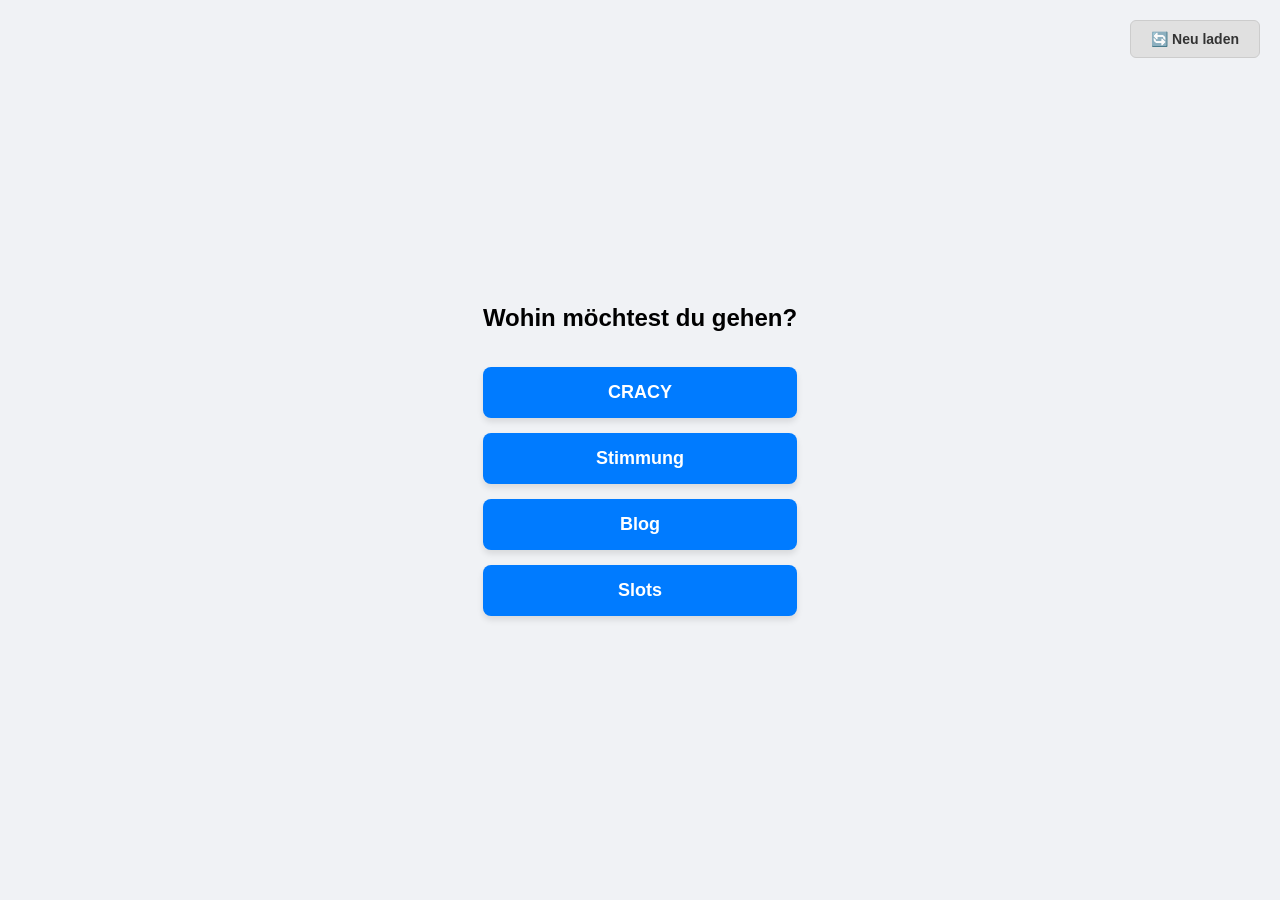
==== index.html @ 9c5818b0 "push" ====
<!DOCTYPE html>
<html lang="de">
<head>
    <meta charset="UTF-8">
    <meta name="viewport" content="width=device-width, initial-scale=1.0">
    <title>Zentrierte Navigation mit Reload</title>
    <style>
        /* Setzt die Seite auf die volle Höhe und zentriert den Inhalt */
        body {
            margin: 0;
            padding: 0;
            height: 100vh;
            display: flex;
            justify-content: center;
            align-items: center;
            background-color: #f0f2f5;
            font-family: Arial, sans-serif;
            position: relative; /* Wichtig für die Positionierung des Reload-Buttons */
        }

        /* Reload-Button oben rechts */
        .reload-btn {
            position: absolute;
            top: 20px;
            right: 20px;
            padding: 10px 20px;
            font-size: 14px;
            font-weight: bold;
            color: #333;
            background-color: #e0e0e0;
            border: 1px solid #ccc;
            border-radius: 6px;
            cursor: pointer;
            transition: background-color 0.2s ease;
        }

        .reload-btn:hover {
            background-color: #d0d0d0;
        }

        .reload-btn:active {
            transform: scale(0.98);
        }

        /* Container für die Buttons in der Mitte */
        .nav-container {
            display: flex;
            flex-direction: column;
            gap: 15px; /* Abstand zwischen den Buttons */
            text-align: center;
        }

        /* Styling für die Buttons */
        .nav-btn {
            padding: 15px 30px;
            font-size: 18px;
            font-weight: bold;
            color: white;
            background-color: #007bff;
            border: none;
            border-radius: 8px;
            cursor: pointer;
            transition: background-color 0.3s ease, transform 0.1s ease;
            box-shadow: 0 4px 6px rgba(0, 0, 0, 0.1);
        }

        /* Effekt beim Drüberfahren mit der Maus */
        .nav-btn:hover {
            background-color: #0056b3;
        }

        /* Effekt beim Anklicken */
        .nav-btn:active {
            transform: scale(0.98);
        }
    </style>
</head>
<body>

    <!-- Neuer Reload-Button oben rechts -->
    <button class="reload-btn" onclick="seiteNeuLaden()">🔄 Neu laden</button>

    <!-- Zentrierte Navigation -->
    <div class="nav-container">
        <h2>Wohin möchtest du gehen?</h2>
        <button class="nav-btn" onclick="navigiereZu('https://privat-jeyk.github.io/daily/CRACY/')">CRACY</button>
         <button class="nav-btn" onclick="navigiereZu('https://privat-jeyk.github.io/daily/Posityv/')">Stimmung</button>
         <button class="nav-btn" onclick="navigiereZu('https://privat-jeyk.github.io/daily/blog/')">Blog</button>
         <button class="nav-btn" onclick="navigiereZu('https://privat-jeyk.github.io/daily/slots/')">Slots</button>
    <script>
        // JavaScript-Funktion für die Weiterleitung
        function navigiereZu(zielUrl) {
            window.location.href = zielUrl;
        }

        // JavaScript-Funktion zum Neuladen vom Server 
        function seiteNeuLaden() {
            // true erzwingt das Neuladen vom Server (umgeht den Browser-Cache)
            window.location.reload(true);
        }
    </script>

</body>
</html>
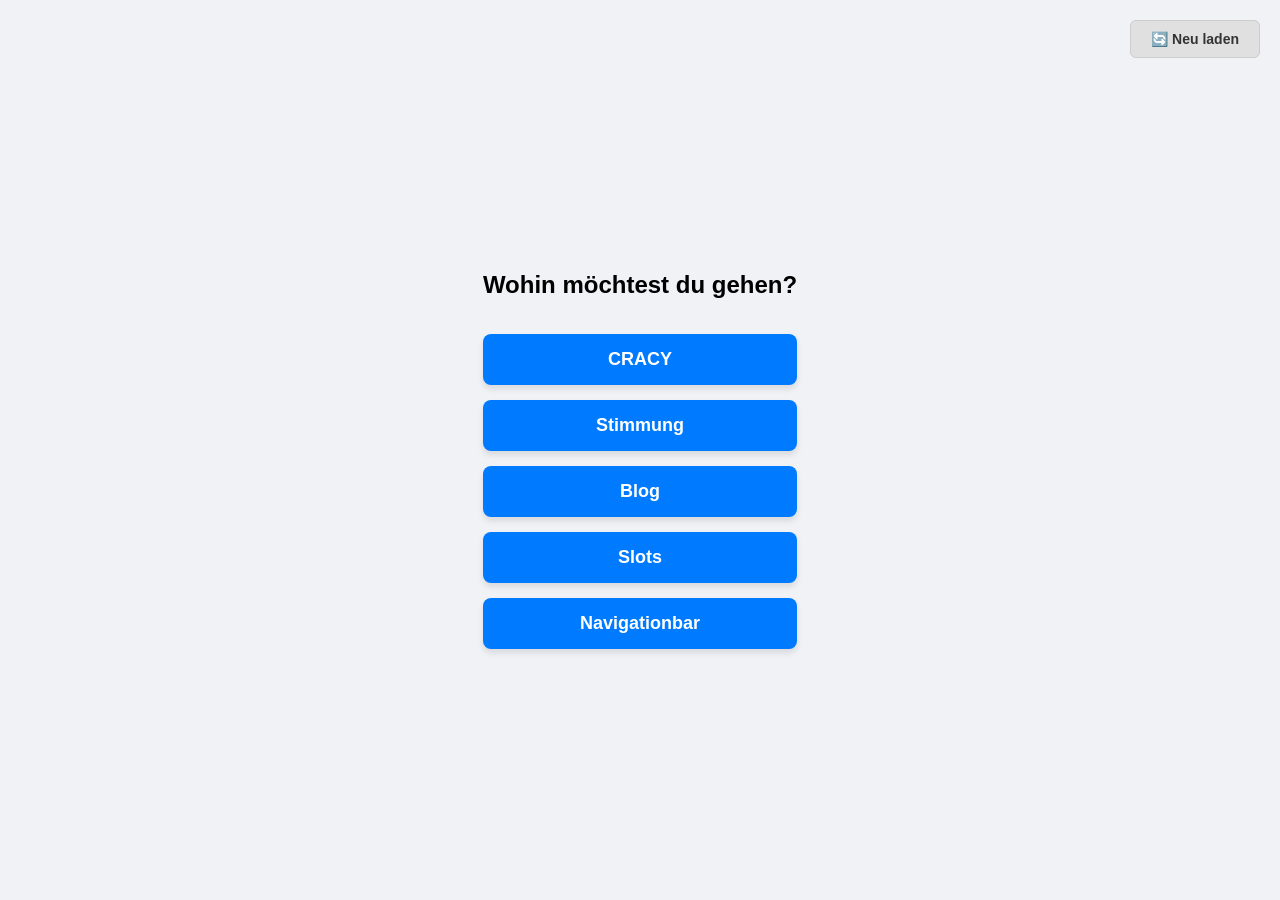
==== commit d32a297e: "run" ====
--- a/index.html
+++ b/index.html
@@ -87,6 +87,7 @@
          <button class="nav-btn" onclick="navigiereZu('https://privat-jeyk.github.io/daily/Posityv/')">Stimmung</button>
          <button class="nav-btn" onclick="navigiereZu('https://privat-jeyk.github.io/daily/blog/')">Blog</button>
          <button class="nav-btn" onclick="navigiereZu('https://privat-jeyk.github.io/daily/slots/')">Slots</button>
+         <button class="nav-btn" onclick="navigiereZu('https://privat-jeyk.github.io/daily/nav/')">Navigationbar</button>
     <script>
         // JavaScript-Funktion für die Weiterleitung
         function navigiereZu(zielUrl) {
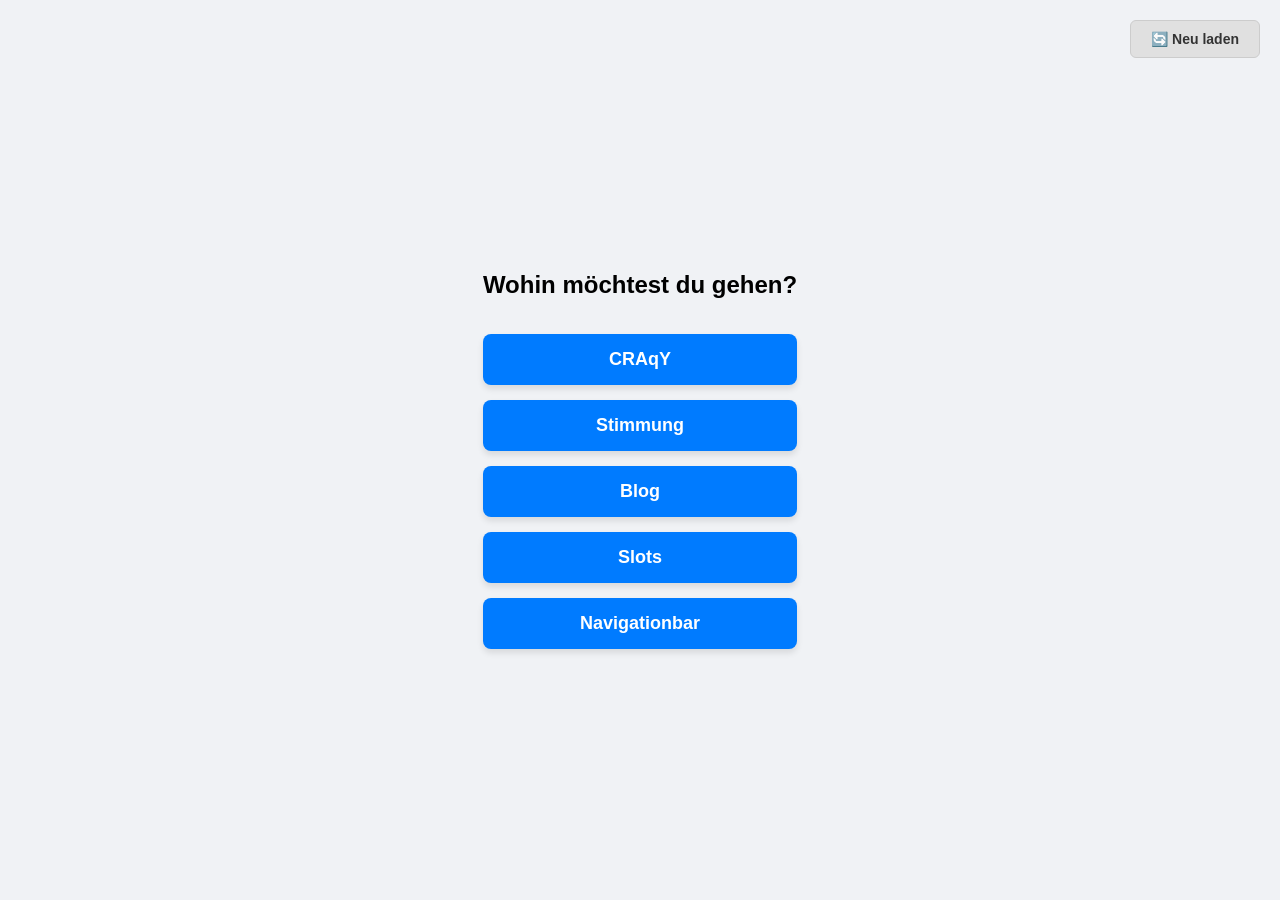
==== commit d737d109: "run" ====
--- a/index.html
+++ b/index.html
@@ -83,7 +83,7 @@
     <!-- Zentrierte Navigation -->
     <div class="nav-container">
         <h2>Wohin möchtest du gehen?</h2>
-        <button class="nav-btn" onclick="navigiereZu('https://privat-jeyk.github.io/daily/CRACY/')">CRACY</button>
+        <button class="nav-btn" onclick="navigiereZu('https://privat-jeyk.github.io/daily/CRACY/')">CRAqY</button>
          <button class="nav-btn" onclick="navigiereZu('https://privat-jeyk.github.io/daily/Posityv/')">Stimmung</button>
          <button class="nav-btn" onclick="navigiereZu('https://privat-jeyk.github.io/daily/blog/')">Blog</button>
          <button class="nav-btn" onclick="navigiereZu('https://privat-jeyk.github.io/daily/slots/')">Slots</button>
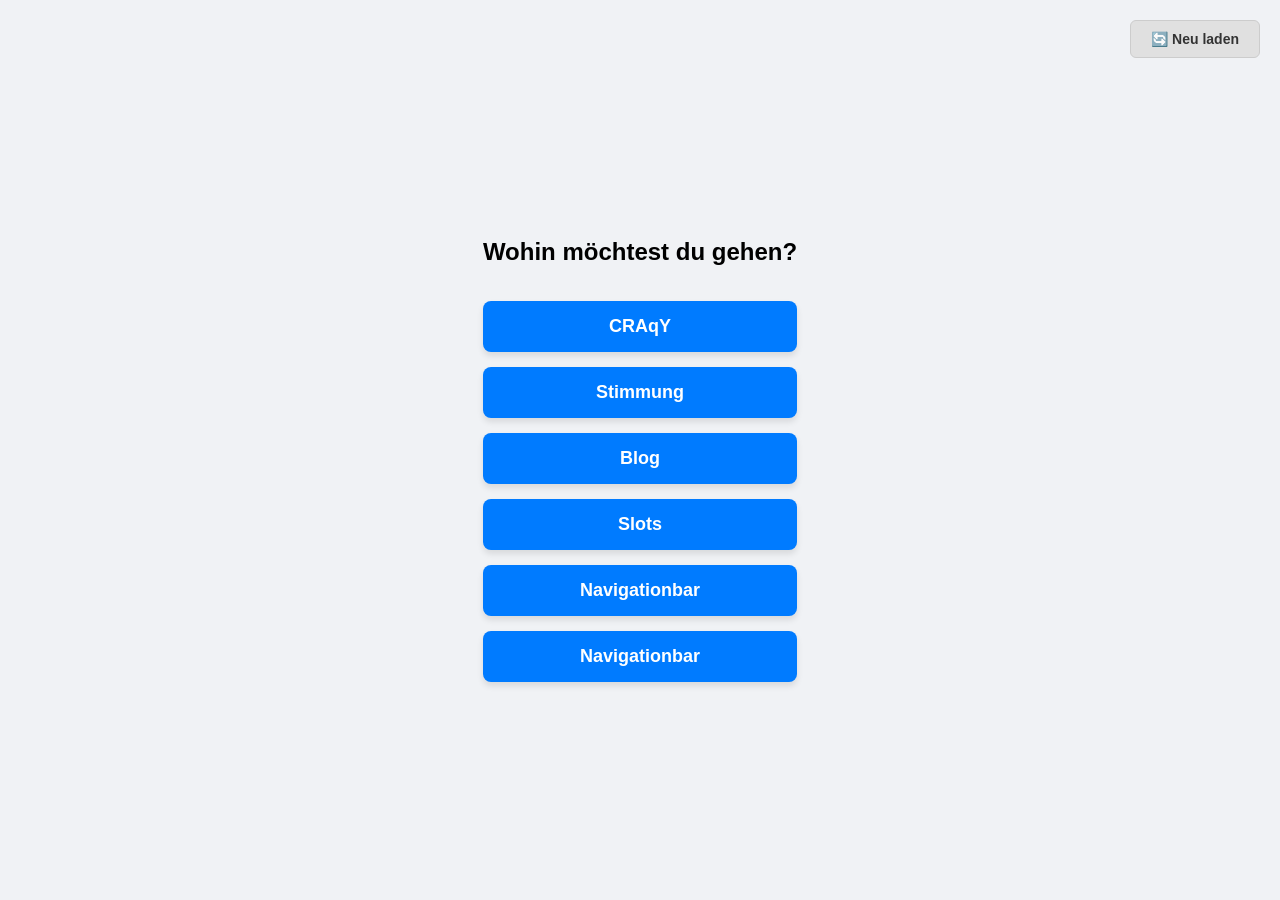
==== commit b6786bb0: "Run" ====
--- a/index.html
+++ b/index.html
@@ -88,6 +88,7 @@
          <button class="nav-btn" onclick="navigiereZu('https://privat-jeyk.github.io/daily/blog/')">Blog</button>
          <button class="nav-btn" onclick="navigiereZu('https://privat-jeyk.github.io/daily/slots/')">Slots</button>
          <button class="nav-btn" onclick="navigiereZu('https://privat-jeyk.github.io/daily/nav/')">Navigationbar</button>
+         <button class="nav-btn" onclick="navigiereZu('https://privat-jeyk.github.io/daily/popup/')">Navigationbar</button>
     <script>
         // JavaScript-Funktion für die Weiterleitung
         function navigiereZu(zielUrl) {
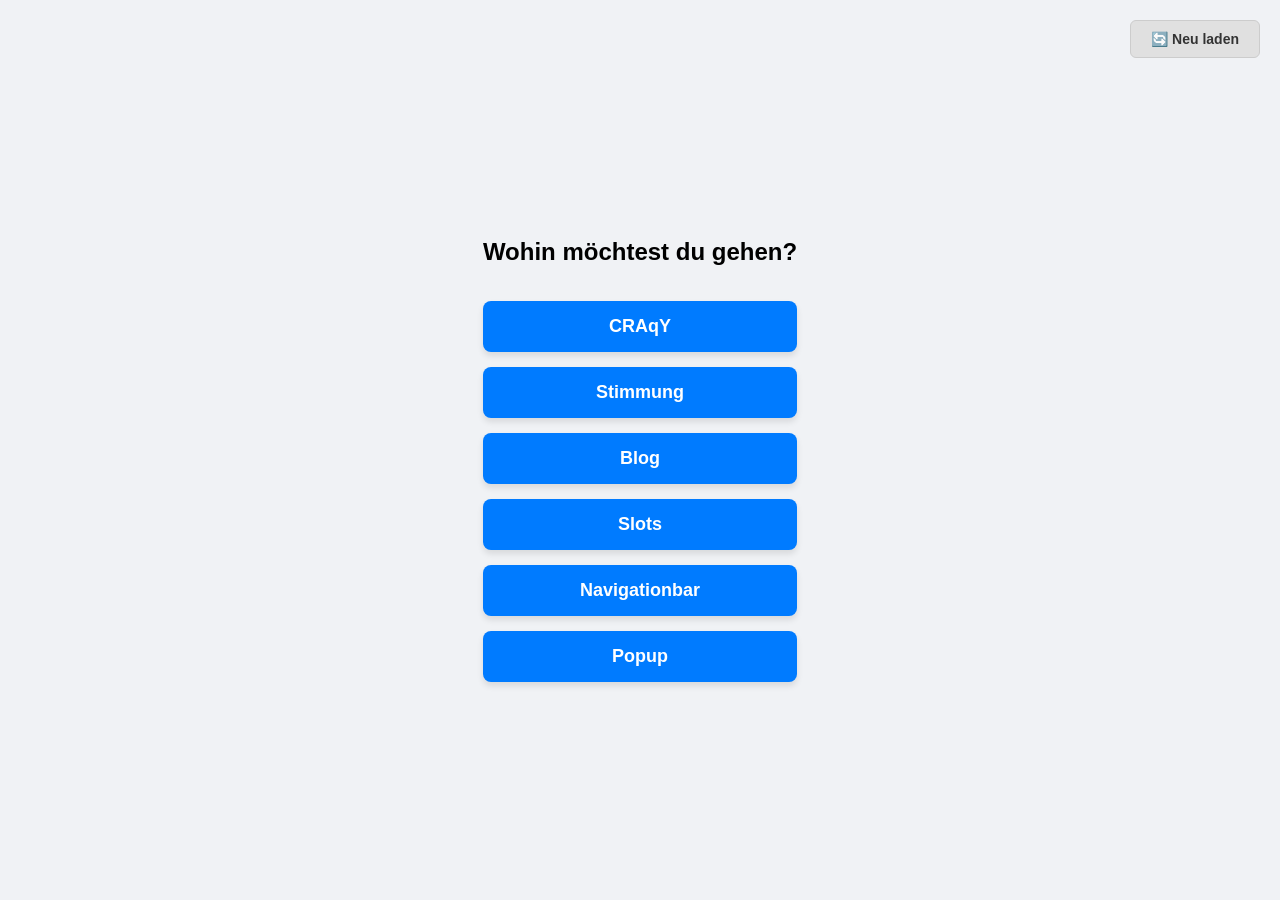
==== commit ca9da2fd: "Run" ====
--- a/index.html
+++ b/index.html
@@ -88,7 +88,7 @@
          <button class="nav-btn" onclick="navigiereZu('https://privat-jeyk.github.io/daily/blog/')">Blog</button>
          <button class="nav-btn" onclick="navigiereZu('https://privat-jeyk.github.io/daily/slots/')">Slots</button>
          <button class="nav-btn" onclick="navigiereZu('https://privat-jeyk.github.io/daily/nav/')">Navigationbar</button>
-         <button class="nav-btn" onclick="navigiereZu('https://privat-jeyk.github.io/daily/popup/')">Navigationbar</button>
+         <button class="nav-btn" onclick="navigiereZu('https://privat-jeyk.github.io/daily/popup/')">Popup</button>
     <script>
         // JavaScript-Funktion für die Weiterleitung
         function navigiereZu(zielUrl) {
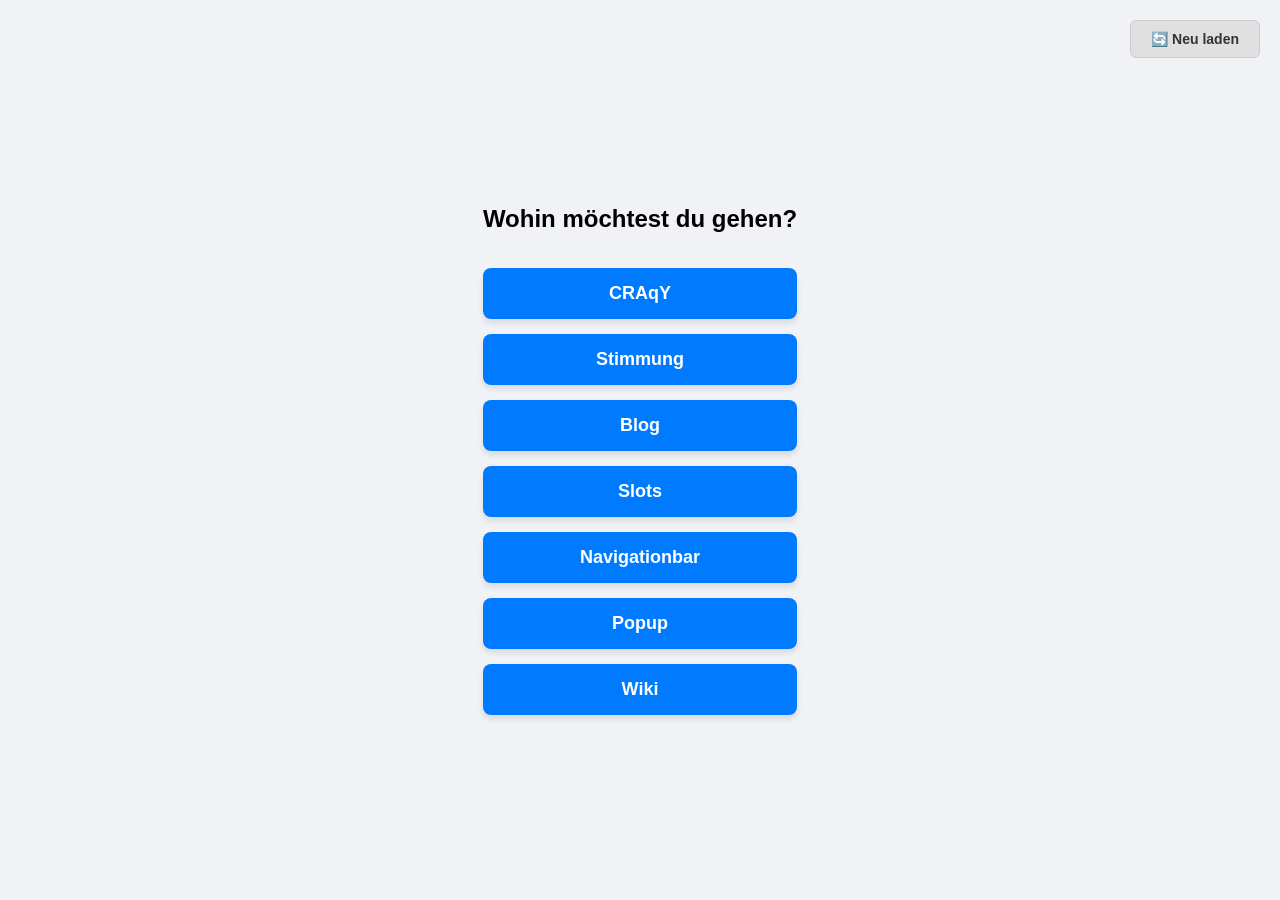
==== commit 945ca99c: "run" ====
--- a/index.html
+++ b/index.html
@@ -89,6 +89,7 @@
          <button class="nav-btn" onclick="navigiereZu('https://privat-jeyk.github.io/daily/slots/')">Slots</button>
          <button class="nav-btn" onclick="navigiereZu('https://privat-jeyk.github.io/daily/nav/')">Navigationbar</button>
          <button class="nav-btn" onclick="navigiereZu('https://privat-jeyk.github.io/daily/popup/')">Popup</button>
+         <button class="nav-btn" onclick="navigiereZu('https://privat-jeyk.github.io/daily/wiki/')">Wiki</button>
     <script>
         // JavaScript-Funktion für die Weiterleitung
         function navigiereZu(zielUrl) {
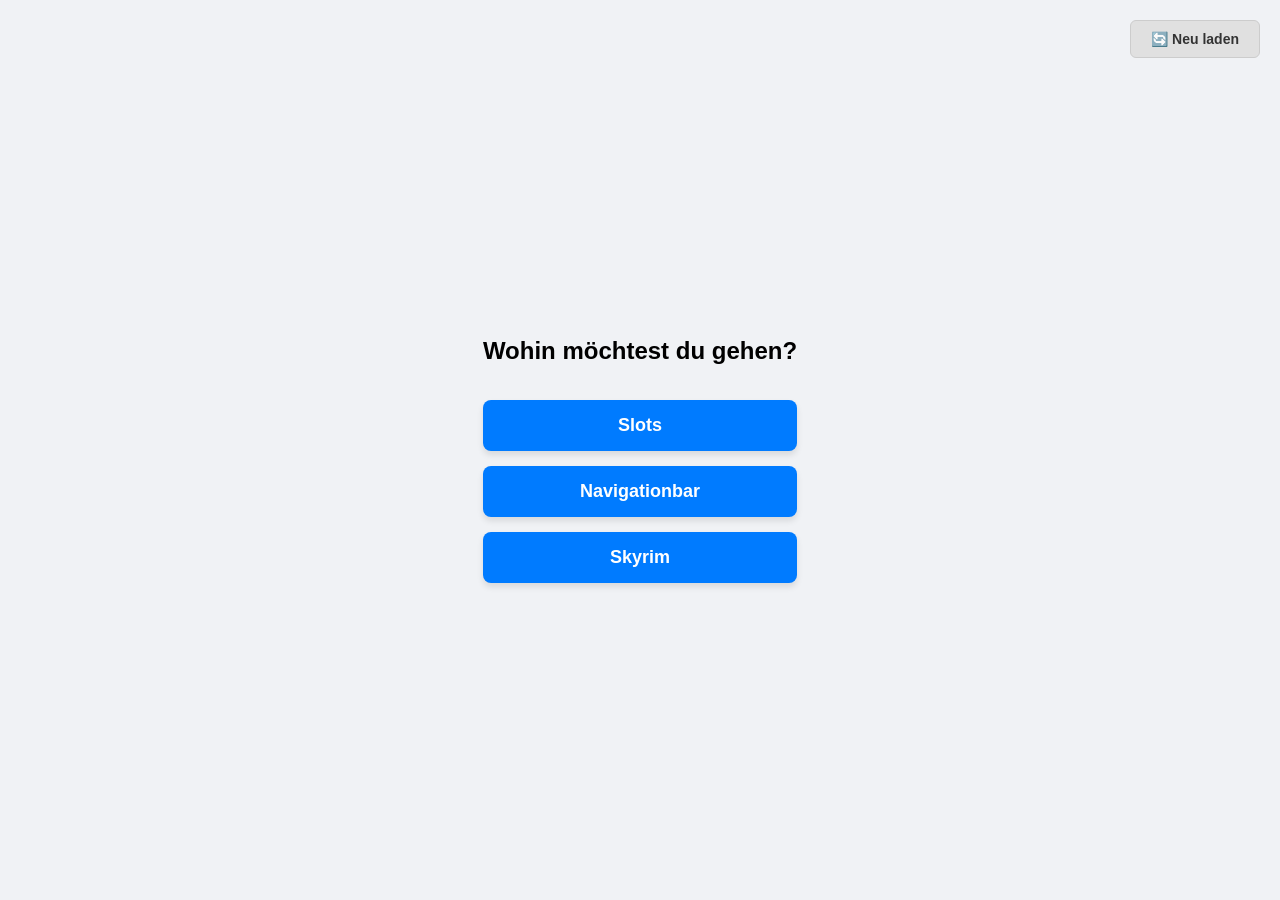
==== commit db9d2995: "go" ====
--- a/index.html
+++ b/index.html
@@ -83,13 +83,14 @@
     <!-- Zentrierte Navigation -->
     <div class="nav-container">
         <h2>Wohin möchtest du gehen?</h2>
-        <button class="nav-btn" onclick="navigiereZu('https://privat-jeyk.github.io/daily/CRACY/')">CRAqY</button>
-         <button class="nav-btn" onclick="navigiereZu('https://privat-jeyk.github.io/daily/Posityv/')">Stimmung</button>
-         <button class="nav-btn" onclick="navigiereZu('https://privat-jeyk.github.io/daily/blog/')">Blog</button>
+        <!-- <button class="nav-btn" onclick="navigiereZu('https://privat-jeyk.github.io/daily/CRACY/')">CRAqY</button> -->
+         <!-- <button class="nav-btn" onclick="navigiereZu('https://privat-jeyk.github.io/daily/Posityv/')">Stimmung</button> -->
+         <!-- <button class="nav-btn" onclick="navigiereZu('https://privat-jeyk.github.io/daily/blog/')">Blog</button> -->
          <button class="nav-btn" onclick="navigiereZu('https://privat-jeyk.github.io/daily/slots/')">Slots</button>
          <button class="nav-btn" onclick="navigiereZu('https://privat-jeyk.github.io/daily/nav/')">Navigationbar</button>
-         <button class="nav-btn" onclick="navigiereZu('https://privat-jeyk.github.io/daily/popup/')">Popup</button>
-         <button class="nav-btn" onclick="navigiereZu('https://privat-jeyk.github.io/daily/wiki/')">Wiki</button>
+         <!-- <button class="nav-btn" onclick="navigiereZu('https://privat-jeyk.github.io/daily/popup/')">Popup</button> -->
+         <!-- <button class="nav-btn" onclick="navigiereZu('https://privat-jeyk.github.io/daily/wiki/')">Wiki</button> -->
+          <button class="nav-btn" onclick="navigiereZu('https://privat-jeyk.github.io/daily/skyrim/')">Skyrim</button>
     <script>
         // JavaScript-Funktion für die Weiterleitung
         function navigiereZu(zielUrl) {
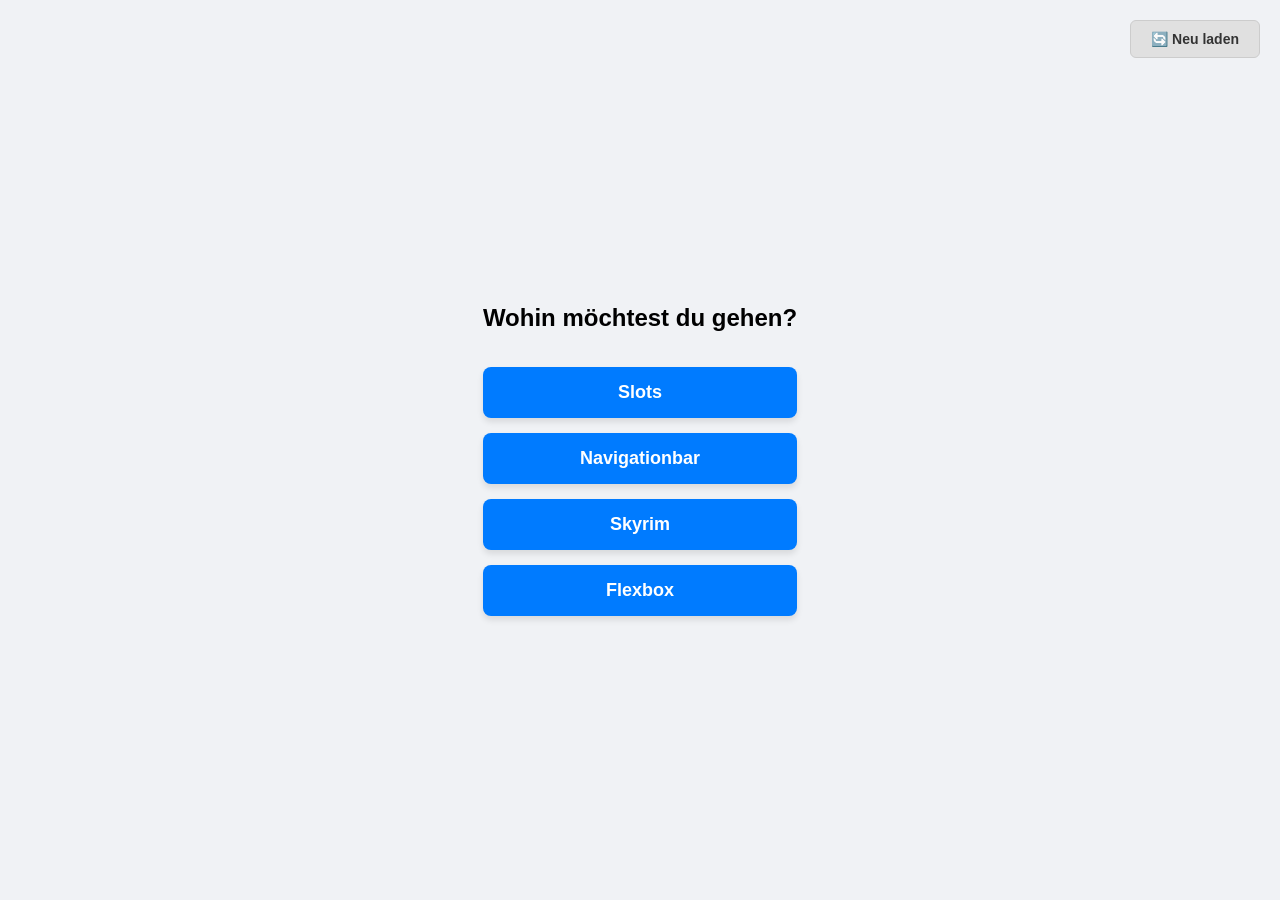
==== commit 3b6c7320: "go" ====
--- a/index.html
+++ b/index.html
@@ -91,6 +91,7 @@
          <!-- <button class="nav-btn" onclick="navigiereZu('https://privat-jeyk.github.io/daily/popup/')">Popup</button> -->
          <!-- <button class="nav-btn" onclick="navigiereZu('https://privat-jeyk.github.io/daily/wiki/')">Wiki</button> -->
           <button class="nav-btn" onclick="navigiereZu('https://privat-jeyk.github.io/daily/skyrim/')">Skyrim</button>
+          <button class="nav-btn" onclick="navigiereZu('https://privat-jeyk.github.io/daily/menu(neu)/')">Flexbox</button>
     <script>
         // JavaScript-Funktion für die Weiterleitung
         function navigiereZu(zielUrl) {
